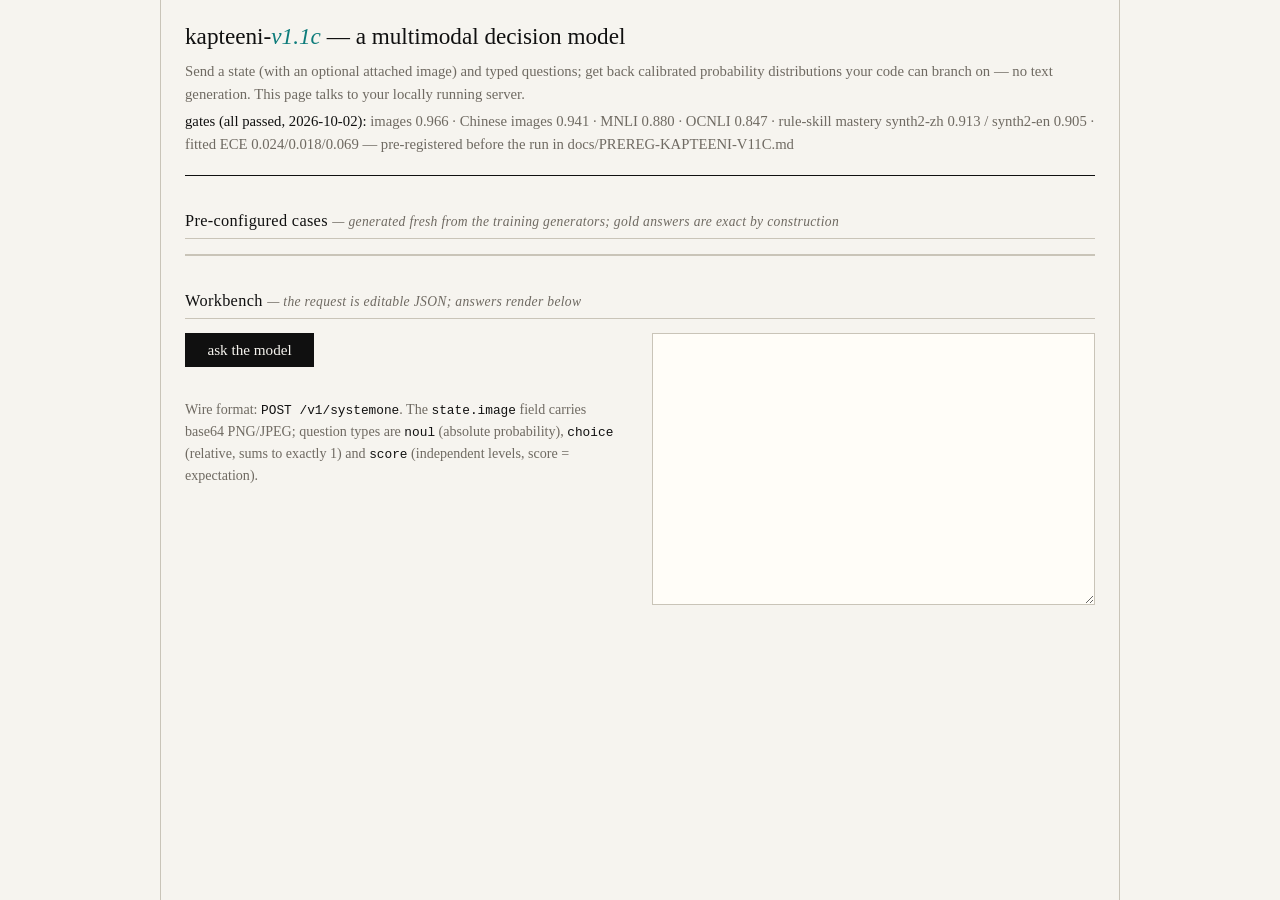
==== kapteeni/demo/index.html @ 7edd99e6 "kapteeni-v1.1c SHIPPED: state.image wire extension + multimodal server (same-origin demo website, mo" ====
<!DOCTYPE html>
<html lang="en">
<head>
<meta charset="utf-8">
<meta name="viewport" content="width=device-width, initial-scale=1">
<title>kapteeni-v1.1c — decision demo</title>
<style>
/* ———————————————————————————————————————— */
/* Kapteeni demo — the manual's design system:
   warm paper, ink, turquoise accent, serif, no round corners       */
:root {
  --paper: #f6f4ef; --paper-2: #edeae2; --ink: #101010; --gray: #6f6a62;
  --accent: #0e7c7b; --gold: #b07d2b; --rule: #101010; --rule-light: #c9c4b8;
  --mono: ui-monospace, "SF Mono", "Cascadia Mono", Menlo, Consolas,
    "Liberation Mono", monospace;
}
* { margin: 0; padding: 0; box-sizing: border-box; }
html { background: var(--paper); }
body { font-family: "Iowan Old Style", "Palatino Linotype", Palatino,
  "Book Antiqua", Georgia, serif; color: var(--ink); font-size: 1.05rem;
  line-height: 1.55; -webkit-font-smoothing: antialiased; }
::selection { background: var(--accent); color: var(--paper); }
a { color: var(--accent); text-decoration: none; }
a:hover { text-decoration: underline; }
.page { max-width: 60rem; margin: 0 auto; padding: 0 1.5rem 4rem;
  border-left: 1px solid var(--rule-light); border-right: 1px solid var(--rule-light);
  min-height: 100vh; }
.masthead { border-bottom: 1px solid var(--rule); padding: 1.2rem 0 1.2rem; }
.masthead h1 { font-size: 1.45rem; font-weight: normal; }
.masthead h1 em { color: var(--accent); }
.masthead p { color: var(--gray); font-size: .92rem; margin-top: .3rem; }
.gates { font-size: .84rem; color: var(--gray); margin-top: .45rem; }
.gates b { color: var(--ink); font-weight: normal; }
h2 { font-size: 1.02rem; font-weight: normal; border-bottom: 1px solid var(--rule-light);
  padding-bottom: .3rem; margin: 2rem 0 .9rem; letter-spacing: .02em; }
h2 span { color: var(--gray); font-size: .85rem; font-style: italic; }
/* — case gallery — */
.gallery { display: grid; grid-template-columns: repeat(3, 1fr); gap: 1px;
  background: var(--rule-light); border: 1px solid var(--rule-light); }
.case { background: var(--paper); padding: .9rem 1rem .8rem; cursor: pointer;
  display: flex; flex-direction: column; gap: .45rem; }
.case:hover { background: var(--paper-2); }
.case.selected { background: var(--paper-2); box-shadow: inset 3px 0 0 var(--accent); }
.case .tag { font-size: .68rem; letter-spacing: .08em; text-transform: uppercase;
  color: var(--accent); font-family: var(--mono); }
.case .tag.noimg { color: var(--gray); }
.case .title { font-size: .95rem; line-height: 1.3; }
.case .thumb { width: 100%; aspect-ratio: 1; object-fit: contain;
  border: 1px solid var(--rule-light); background: #fff; max-height: 9rem; }
.case .fam { font-size: .78rem; color: var(--gray); font-style: italic; }
/* — workbench — */
.bench { display: grid; grid-template-columns: 1fr 1fr; gap: 1.5rem; }
@media (max-width: 50rem) { .bench { grid-template-columns: 1fr; }
  .gallery { grid-template-columns: 1fr; } }
.caseview img { width: 100%; border: 1px solid var(--rule); background: #fff; }
.caseview .blurb { font-size: .92rem; color: var(--gray); margin: .7rem 0; }
.gold { font-size: .84rem; border-left: 3px solid var(--gold);
  padding: .35rem 0 .35rem .7rem; margin: .6rem 0; color: var(--ink); }
.gold b { color: var(--gold); font-weight: normal; font-variant: small-caps; }
button { font-family: inherit; font-size: .95rem; background: var(--ink);
  color: var(--paper); border: none; padding: .5rem 1.4rem; cursor: pointer; }
button:hover { background: var(--accent); }
button:disabled { background: var(--gray); cursor: wait; }
textarea { width: 100%; height: 17rem; font-family: var(--mono); font-size: .8rem;
  border: 1px solid var(--rule-light); background: #fffdf8; padding: .7rem;
  line-height: 1.45; resize: vertical; }
textarea:focus { outline: 2px solid var(--accent); }
.status { font-size: .84rem; color: var(--gray); margin: .5rem 0; min-height: 1.2em; }
.status.err { color: #8a2e2e; }
/* — answers — */
.ans { border-bottom: 1px solid var(--rule-light); padding: .8rem 0; }
.ans .qid { font-family: var(--mono); font-size: .8rem; color: var(--gray); }
.ans .type { font-size: .68rem; letter-spacing: .08em; text-transform: uppercase;
  color: var(--accent); font-family: var(--mono); margin-left: .5rem; }
.ans .verdict { font-size: 1.05rem; margin: .15rem 0 .45rem; }
.ans .verdict .hit { color: var(--accent); }
.ans .verdict .miss { color: #8a2e2e; }
.noulbar { height: 1.15rem; background: #fff; border: 1px solid var(--ink);
  position: relative; max-width: 26rem; }
.noulbar i { position: absolute; inset: 0 auto 0 0; background: var(--accent); }
.noulbar u { position: absolute; inset: 0 auto 0 50%; width: 1px; background: var(--ink); }
.row { display: flex; justify-content: space-between; max-width: 26rem;
  font-size: .86rem; padding: .12rem 0; }
.row .opt { font-family: var(--mono); overflow-wrap: anywhere; }
.row .opt.gold { color: var(--gold); }
.row .p { font-family: var(--mono); color: var(--gray); }
.pbar { height: .55rem; max-width: 26rem; background: #fff;
  border: 1px solid var(--rule-light); margin: .1rem 0 .35rem; position: relative; }
.pbar i { position: absolute; inset: 0 auto 0 0; background: var(--accent); }
.pbar.gold i { background: var(--gold); }
.meta { font-size: .8rem; color: var(--gray); font-family: var(--mono); }
.legend { font-size: .82rem; color: var(--gray); margin-top: .3rem; }
.how { font-size: .88rem; color: var(--gray); }
.how code { font-family: var(--mono); font-size: .8rem; color: var(--ink); }
</style>
</head>
<body>
<div class="page">
<div class="masthead">
  <h1>kapteeni-<em>v1.1c</em> — a multimodal decision model</h1>
  <p>Send a state (with an optional attached image) and typed questions; get
  back calibrated probability distributions your code can branch on — no text
  generation. This page talks to your locally running server.</p>
  <p class="gates"><b>gates (all passed, 2026-10-02):</b> images 0.966 ·
  Chinese images 0.941 · MNLI 0.880 · OCNLI 0.847 · rule-skill mastery
  synth2-zh 0.913 / synth2-en 0.905 · fitted ECE 0.024/0.018/0.069 —
  pre-registered before the run in docs/PREREG-KAPTEENI-V11C.md</p>
</div>

<h2>Pre-configured cases <span>— generated fresh from the training
generators; gold answers are exact by construction</span></h2>
<div class="gallery" id="gallery"></div>

<h2>Workbench <span>— the request is editable JSON; answers render below</span></h2>
<div class="bench">
  <div>
    <div class="caseview" id="caseview"></div>
    <button id="send">ask the model</button>
    <div class="status" id="status"></div>
    <div class="how">Wire format: <code>POST /v1/systemone</code>. The
    <code>state.image</code> field carries base64 PNG/JPEG; question types
    are <code>noul</code> (absolute probability), <code>choice</code>
    (relative, sums to exactly 1) and <code>score</code> (independent levels,
    score = expectation).</div>
  </div>
  <div>
    <textarea id="req" spellcheck="false"></textarea>
    <div class="status" id="meta"></div>
    <div id="answers"></div>
  </div>
</div>
</div>

<script>
"use strict";
let CASES = null, current = null;

const $ = (id) => document.getElementById(id);
const esc = (s) => String(s).replace(/[&<>"]/g,
  (c) => ({"&":"&amp;","<":"&lt;",">":"&gt;",'"':"&quot;"}[c]));

async function load() {
  const r = await fetch("/demo/cases.json");
  const blob = await r.json();
  CASES = blob.cases;
  const g = $("gallery");
  g.innerHTML = "";
  for (const c of CASES) {
    const d = document.createElement("div");
    d.className = "case";
    d.id = "case-" + c.id;
    d.innerHTML =
      (c.image
        ? `<img class="thumb" src="/demo/${esc(c.image)}" alt="${esc(c.id)}">`
        : `<div class="tag noimg">text state</div>`) +
      `<div class="tag">${c.image ? "image + " : ""}${esc(c.family)}</div>` +
      `<div class="title">${esc(c.title)}</div>` +
      `<div class="fam">${esc(c.provenance)}</div>`;
    d.onclick = () => select(c);
    g.appendChild(d);
  }
  select(CASES[0]);
}

async function select(c) {
  current = c;
  document.querySelectorAll(".case").forEach((d) =>
    d.classList.toggle("selected", d.id === "case-" + c.id));
  $("caseview").innerHTML =
    (c.image ? `<img src="/demo/${esc(c.image)}" alt="state image">` : "") +
    `<div class="blurb">${esc(c.blurb)}</div>` +
    `<div class="gold"><b>gold (by construction)</b> — ` +
    Object.entries(c.gold).map(([q, g]) => `${esc(q)}: ${esc(g)}`).join(" · ") +
    `</div>`;
  $("answers").innerHTML = "";
  $("meta").textContent = "";
  // editable copy of the request
  $("req").value = JSON.stringify(c.request, null, 2);
}

async function resolveFiles(req) {
  // "@file:" image refs (demo bookkeeping) -> real base64, as the wire wants
  if (req && typeof req === "object" && req.state &&
      typeof req.state === "object" &&
      typeof req.state.image === "string" &&
      req.state.image.startsWith("@file:")) {
    const r = await fetch("/demo/" + req.state.image.slice(6));
    if (!r.ok) throw new Error("image not found: " + req.state.image);
    const buf = await r.arrayBuffer();
    let bin = "";
    const bytes = new Uint8Array(buf);
    for (let i = 0; i < bytes.length; i += 0x8000)
      bin += String.fromCharCode.apply(null, bytes.subarray(i, i + 0x8000));
    req = JSON.parse(JSON.stringify(req));
    req.state.image = btoa(bin);
  }
  return req;
}

async function send() {
  const btn = $("send"), st = $("status");
  btn.disabled = true;
  st.className = "status";
  st.textContent = "thinking …";
  $("answers").innerHTML = "";
  try {
    let req = JSON.parse($("req").value);
    req = await resolveFiles(req);
    const t0 = performance.now();
    const r = await fetch("/v1/systemone", {
      method: "POST",
      headers: {"Content-Type": "application/json"},
      body: JSON.stringify(req),
    });
    const ms = Math.round(performance.now() - t0);
    const body = await r.json();
    if (!r.ok) throw new Error(body.error ? body.error.message : r.status);
    st.textContent = "";
    $("meta").textContent =
      `model ${body.model} · ${ms} ms · input ${body.usage.input_tokens} tok · output ${body.usage.output_tokens} tok`;
    render(body.answers);
  } catch (e) {
    st.className = "status err";
    st.textContent = "error: " + e.message;
  } finally {
    btn.disabled = false;
  }
}

function render(answers) {
  const out = $("answers");
  out.innerHTML = "";
  for (const [qid, a] of Object.entries(answers)) {
    const div = document.createElement("div");
    div.className = "ans";
    const gold = current && current.gold ? current.gold[qid] : null;
    let verdict = "";
    if (a.type === "noul") {
      const pct = Math.round(a.noul * 1000) / 10;
      const hit = gold != null &&
        ((gold === "yes" && a.noul >= 0.5) || (gold === "no" && a.noul < 0.5));
      verdict = `P(true) = <b class="${hit ? "hit" : "miss"}">${pct}%</b>` +
        (gold != null ? ` <span style="color:var(--gold)">· gold ${esc(gold)}</span>` : "");
      div.innerHTML = `<div><span class="qid">${esc(qid)}</span><span class="type">noul</span></div>
        <div class="verdict">${verdict}</div>
        <div class="noulbar"><i style="width:${a.noul * 100}%"></i><u></u></div>`;
    } else if (a.type === "choice") {
      const rows = Object.entries(a.probabilities)
        .sort((x, y) => y[1] - x[1])
        .map(([o, p]) => {
          const isGold = gold != null && o === gold;
          return `<div class="row"><span class="opt${isGold ? " gold" : ""}">${esc(o)}</span>
            <span class="p">${(p * 100).toFixed(1)}%</span></div>
            <div class="pbar${isGold ? " gold" : ""}"><i style="width:${p * 100}%"></i></div>`;
        }).join("");
      const hit = gold != null && a.choice === gold;
      verdict = `→ <b class="${hit ? "hit" : "miss"}">${esc(a.choice)}</b>` +
        ` <span class="meta">confidence ${(a.confidence * 100).toFixed(0)}%</span>` +
        (gold != null ? ` <span style="color:var(--gold)">· gold ${esc(gold)}</span>` : "");
      div.innerHTML = `<div><span class="qid">${esc(qid)}</span><span class="type">choice</span></div>
        <div class="verdict">${verdict}</div>${rows}`;
    } else {  // score
      const rows = Object.entries(a.probabilities)
        .map(([i, p]) => {
          const isGold = gold != null && a.legend[i] === gold;
          return `<div class="row"><span class="opt${isGold ? " gold" : ""}">${esc(i)} — ${esc(a.legend[i])}</span>
            <span class="p">${(p * 100).toFixed(1)}%</span></div>
            <div class="pbar${isGold ? " gold" : ""}"><i style="width:${p * 100}%"></i></div>`;
        }).join("");
      const hit = gold != null && a.legend[String(Math.round(a.score))] === gold;
      verdict = `score = <b class="${hit ? "hit" : "miss"}">${a.score}</b>` +
        ` <span class="meta">confidence ${(a.confidence * 100).toFixed(0)}%</span>` +
        (gold != null ? ` <span style="color:var(--gold)">· gold ${esc(gold)}</span>` : "");
      div.innerHTML = `<div><span class="qid">${esc(qid)}</span><span class="type">score</span></div>
        <div class="verdict">${verdict}</div>${rows}
        <div class="legend">score = Σ(level × p) — 0-based expectation; levels judged independently</div>`;
    }
    out.appendChild(div);
  }
}

$("send").onclick = send;
load();
</script>
</body>
</html>
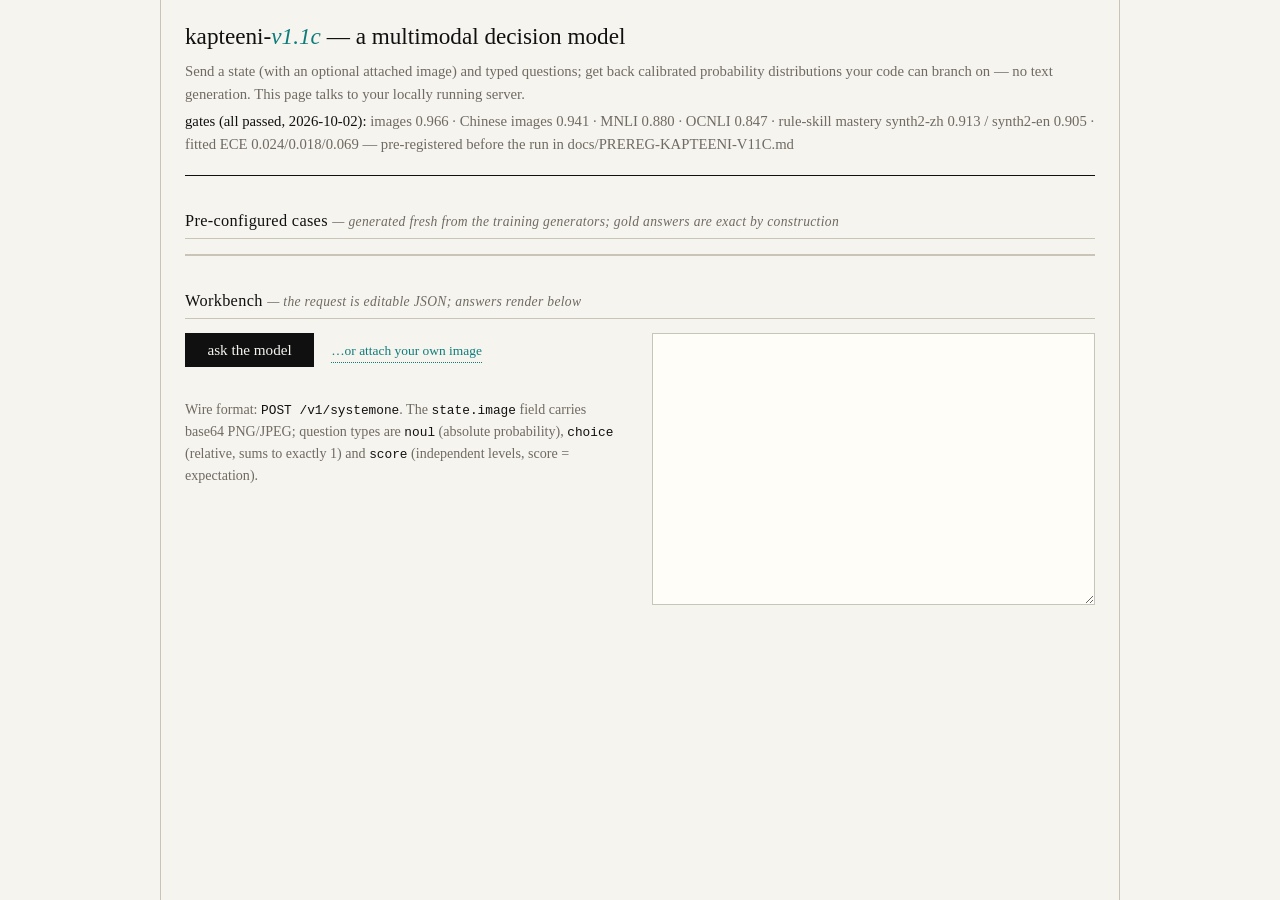
==== commit 39e31ba1: "image-size ergonomics: demo attach-your-own-image picker with client-side downscale to the validated" ====
--- a/kapteeni/demo/index.html
+++ b/kapteeni/demo/index.html
@@ -67,6 +67,9 @@
 textarea:focus { outline: 2px solid var(--accent); }
 .status { font-size: .84rem; color: var(--gray); margin: .5rem 0; min-height: 1.2em; }
 .status.err { color: #8a2e2e; }
+.attach { display: inline-block; margin-left: .8rem; font-size: .84rem;
+  color: var(--accent); cursor: pointer; border-bottom: 1px dotted var(--accent); }
+.attach:hover { color: var(--ink); }
 /* — answers — */
 .ans { border-bottom: 1px solid var(--rule-light); padding: .8rem 0; }
 .ans .qid { font-family: var(--mono); font-size: .8rem; color: var(--gray); }
@@ -116,6 +119,9 @@
   <div>
     <div class="caseview" id="caseview"></div>
     <button id="send">ask the model</button>
+    <label class="attach" for="own">…or attach your own image
+      <input type="file" id="own" accept="image/png,image/jpeg" hidden>
+    </label>
     <div class="status" id="status"></div>
     <div class="how">Wire format: <code>POST /v1/systemone</code>. The
     <code>state.image</code> field carries base64 PNG/JPEG; question types
@@ -279,6 +285,58 @@
   }
 }
 
+// — attach your own image: auto-downscale to the validated 640px
+// distribution before it ever hits the wire (quality AND latency —
+// a 12 MP photo would otherwise cost ~70k vision tokens per question).
+const VALIDATED_EDGE = 640;
+
+$("own").onchange = async () => {
+  const f = $("own").files[0];
+  if (!f) return;
+  const st = $("status");
+  st.className = "status";
+  try {
+    const dataUrl = await new Promise((res, rej) => {
+      const r = new FileReader();
+      r.onload = () => res(r.result);
+      r.onerror = rej;
+      r.readAsDataURL(f);
+    });
+    const img = await new Promise((res, rej) => {
+      const i = new Image();
+      i.onload = () => res(i);
+      i.onerror = rej;
+      i.src = dataUrl;
+    });
+    let w = img.naturalWidth, h = img.naturalHeight;
+    if (Math.max(w, h) > VALIDATED_EDGE) {
+      const s = VALIDATED_EDGE / Math.max(w, h);
+      w = Math.round(w * s); h = Math.round(h * s);
+    }
+    const cv = document.createElement("canvas");
+    cv.width = w; cv.height = h;
+    const cx = cv.getContext("2d");
+    cx.imageSmoothingQuality = "high";
+    cx.drawImage(img, 0, 0, w, h);
+    const b64 = cv.toDataURL("image/png").split(",")[1];
+    const req = JSON.parse($("req").value);
+    if (typeof req.state !== "object" || req.state === null ||
+        Array.isArray(req.state)) {
+      req.state = {note: String(req.state ?? "")};
+    }
+    req.state = Object.assign({}, req.state, {image: b64});
+    $("req").value = JSON.stringify(req, null, 2);
+    st.textContent = `attached your image, downscaled to ${w}x${h} ` +
+      `(the validated distribution) — state.image updated in the ` +
+      `request; adjust state/questions to match it`;
+    $("caseview").scrollIntoView({behavior: "smooth", block: "nearest"});
+  } catch (e) {
+    st.className = "status err";
+    st.textContent = "could not read that image: " + e.message;
+  }
+  $("own").value = "";  // allow re-picking the same file
+};
+
 $("send").onclick = send;
 load();
 </script>
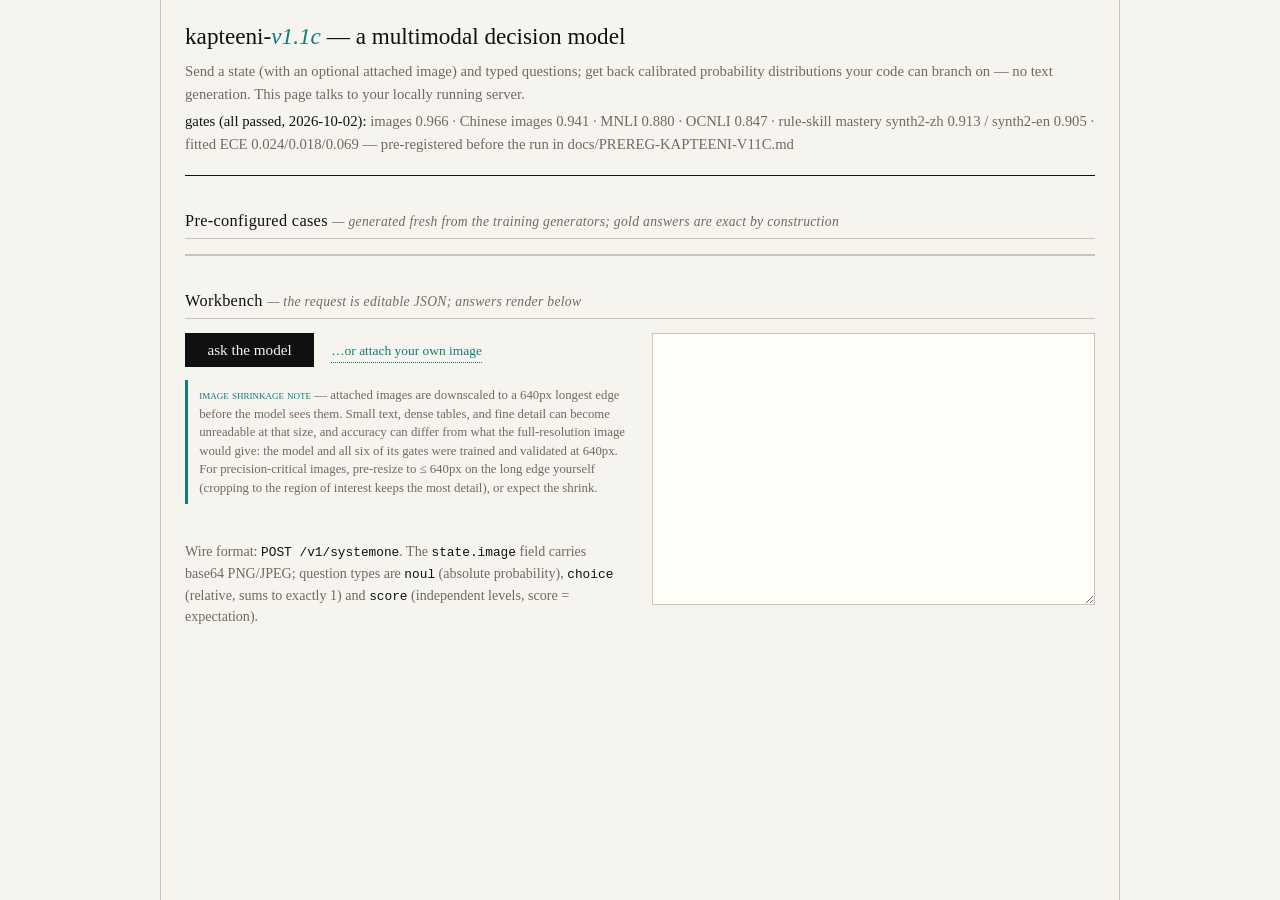
==== commit 29d0ba94: "shrinkage notice: demo page carries a static image-shrinkage/accuracy caveat next to the attach cont" ====
--- a/kapteeni/demo/index.html
+++ b/kapteeni/demo/index.html
@@ -70,6 +70,9 @@
 .attach { display: inline-block; margin-left: .8rem; font-size: .84rem;
   color: var(--accent); cursor: pointer; border-bottom: 1px dotted var(--accent); }
 .attach:hover { color: var(--ink); }
+.note { font-size: .8rem; color: var(--gray); border-left: 3px solid var(--accent);
+  padding: .4rem 0 .4rem .7rem; margin: .8rem 0; max-width: 34rem; line-height: 1.45; }
+.note b { color: var(--accent); font-weight: normal; font-variant: small-caps; }
 /* — answers — */
 .ans { border-bottom: 1px solid var(--rule-light); padding: .8rem 0; }
 .ans .qid { font-family: var(--mono); font-size: .8rem; color: var(--gray); }
@@ -122,6 +125,14 @@
     <label class="attach" for="own">…or attach your own image
       <input type="file" id="own" accept="image/png,image/jpeg" hidden>
     </label>
+    <div class="note"><b>image shrinkage note</b> — attached images are
+    downscaled to a 640px longest edge before the model sees them.
+    Small text, dense tables, and fine detail can become unreadable at
+    that size, and accuracy can differ from what the full-resolution
+    image would give: the model and all six of its gates were trained
+    and validated at 640px. For precision-critical images, pre-resize
+    to ≤ 640px on the long edge yourself (cropping to the region of
+    interest keeps the most detail), or expect the shrink.</div>
     <div class="status" id="status"></div>
     <div class="how">Wire format: <code>POST /v1/systemone</code>. The
     <code>state.image</code> field carries base64 PNG/JPEG; question types
@@ -175,7 +186,7 @@
   $("caseview").innerHTML =
     (c.image ? `<img src="/demo/${esc(c.image)}" alt="state image">` : "") +
     `<div class="blurb">${esc(c.blurb)}</div>` +
-    `<div class="gold"><b>gold (by construction)</b> — ` +
+    `<div class="gold"><b>${esc(goldName(c))}</b> — ` +
     Object.entries(c.gold).map(([q, g]) => `${esc(q)}: ${esc(g)}`).join(" · ") +
     `</div>`;
   $("answers").innerHTML = "";
@@ -233,6 +244,11 @@
   }
 }
 
+function goldName(c) {
+  return c.gold_label === "hand" ? "hand-checked (real photo, OOD)"
+                                 : "gold (by construction)";
+}
+
 function render(answers) {
   const out = $("answers");
   out.innerHTML = "";
@@ -246,7 +262,7 @@
       const hit = gold != null &&
         ((gold === "yes" && a.noul >= 0.5) || (gold === "no" && a.noul < 0.5));
       verdict = `P(true) = <b class="${hit ? "hit" : "miss"}">${pct}%</b>` +
-        (gold != null ? ` <span style="color:var(--gold)">· gold ${esc(gold)}</span>` : "");
+        (gold != null ? ` <span style="color:var(--gold)">· ${esc(goldName(current))} ${esc(gold)}</span>` : "");
       div.innerHTML = `<div><span class="qid">${esc(qid)}</span><span class="type">noul</span></div>
         <div class="verdict">${verdict}</div>
         <div class="noulbar"><i style="width:${a.noul * 100}%"></i><u></u></div>`;
@@ -262,7 +278,7 @@
       const hit = gold != null && a.choice === gold;
       verdict = `→ <b class="${hit ? "hit" : "miss"}">${esc(a.choice)}</b>` +
         ` <span class="meta">confidence ${(a.confidence * 100).toFixed(0)}%</span>` +
-        (gold != null ? ` <span style="color:var(--gold)">· gold ${esc(gold)}</span>` : "");
+        (gold != null ? ` <span style="color:var(--gold)">· ${esc(goldName(current))} ${esc(gold)}</span>` : "");
       div.innerHTML = `<div><span class="qid">${esc(qid)}</span><span class="type">choice</span></div>
         <div class="verdict">${verdict}</div>${rows}`;
     } else {  // score
@@ -276,7 +292,7 @@
       const hit = gold != null && a.legend[String(Math.round(a.score))] === gold;
       verdict = `score = <b class="${hit ? "hit" : "miss"}">${a.score}</b>` +
         ` <span class="meta">confidence ${(a.confidence * 100).toFixed(0)}%</span>` +
-        (gold != null ? ` <span style="color:var(--gold)">· gold ${esc(gold)}</span>` : "");
+        (gold != null ? ` <span style="color:var(--gold)">· ${esc(goldName(current))} ${esc(gold)}</span>` : "");
       div.innerHTML = `<div><span class="qid">${esc(qid)}</span><span class="type">score</span></div>
         <div class="verdict">${verdict}</div>${rows}
         <div class="legend">score = Σ(level × p) — 0-based expectation; levels judged independently</div>`;
@@ -327,8 +343,8 @@
     req.state = Object.assign({}, req.state, {image: b64});
     $("req").value = JSON.stringify(req, null, 2);
     st.textContent = `attached your image, downscaled to ${w}x${h} ` +
-      `(the validated distribution) — state.image updated in the ` +
-      `request; adjust state/questions to match it`;
+      `(the validated size) — small text may have become unreadable; ` +
+      `state.image was updated in the request`;
     $("caseview").scrollIntoView({behavior: "smooth", block: "nearest"});
   } catch (e) {
     st.className = "status err";
